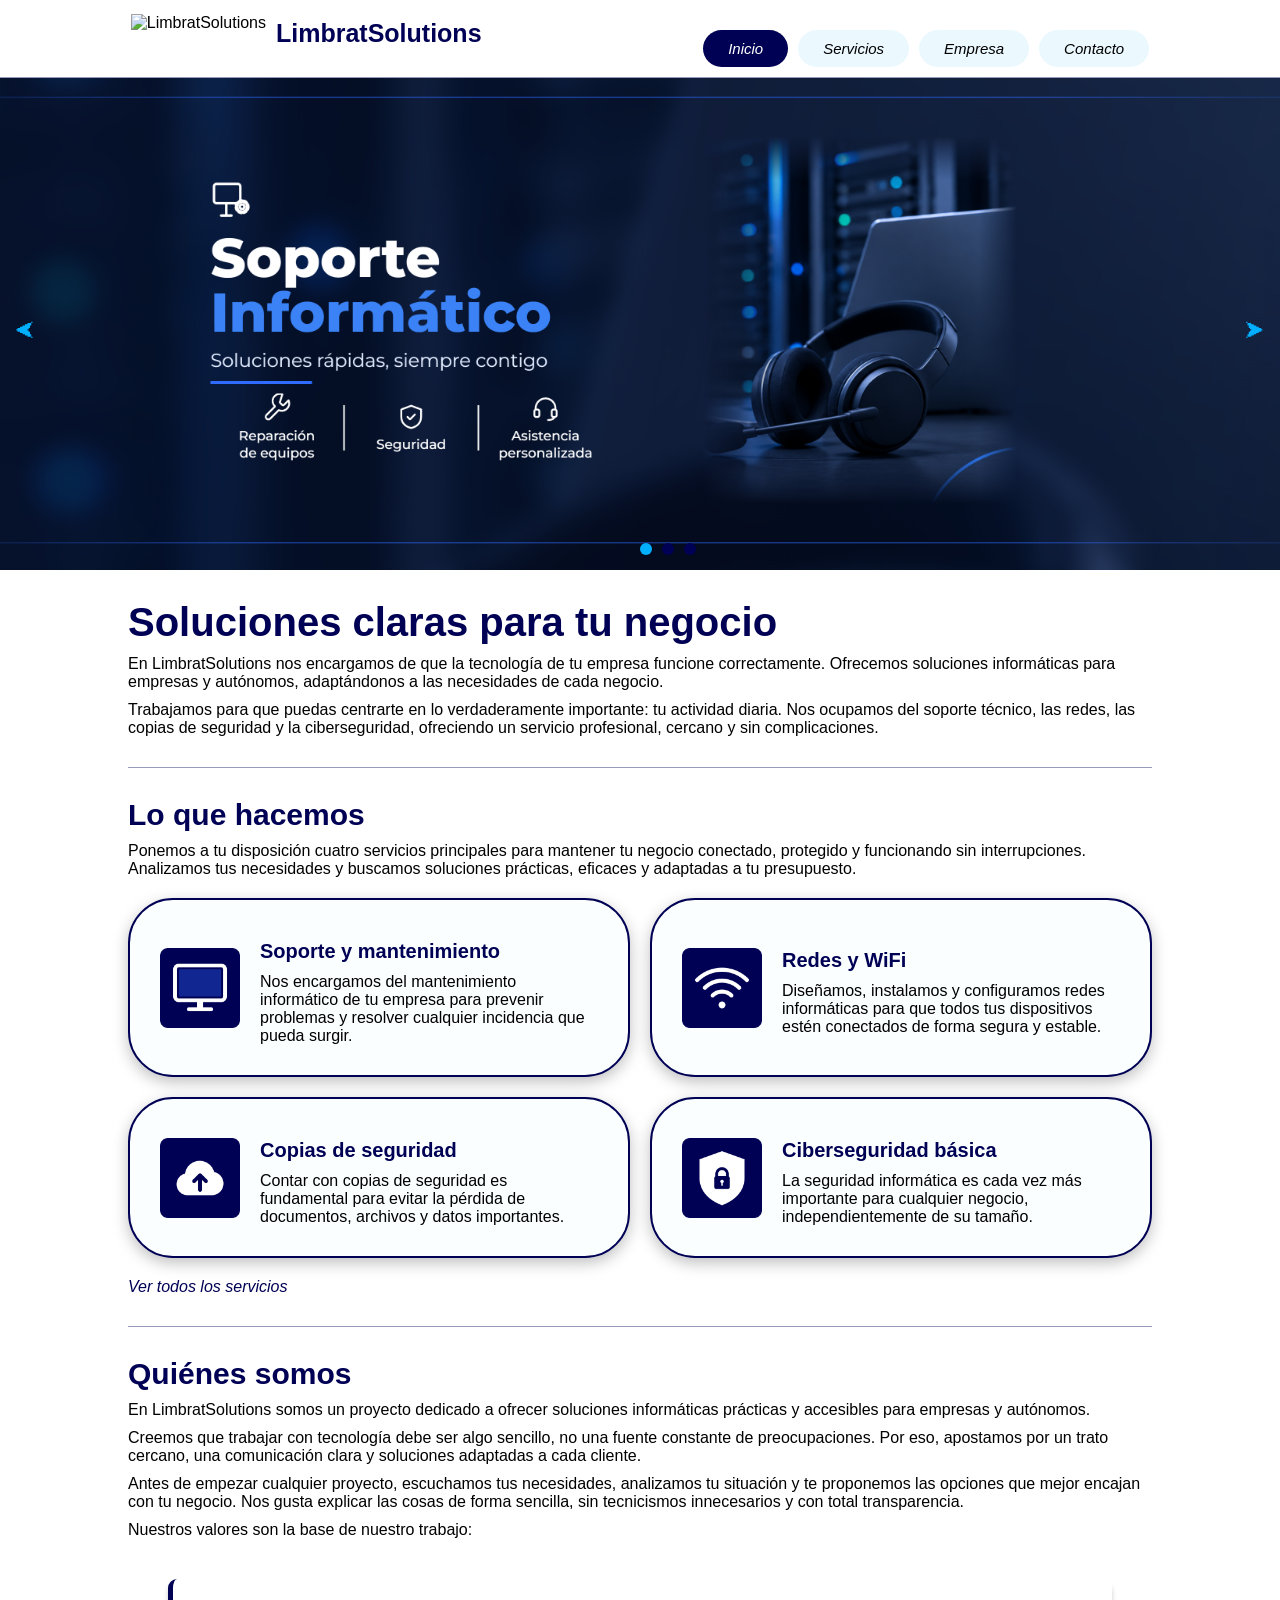
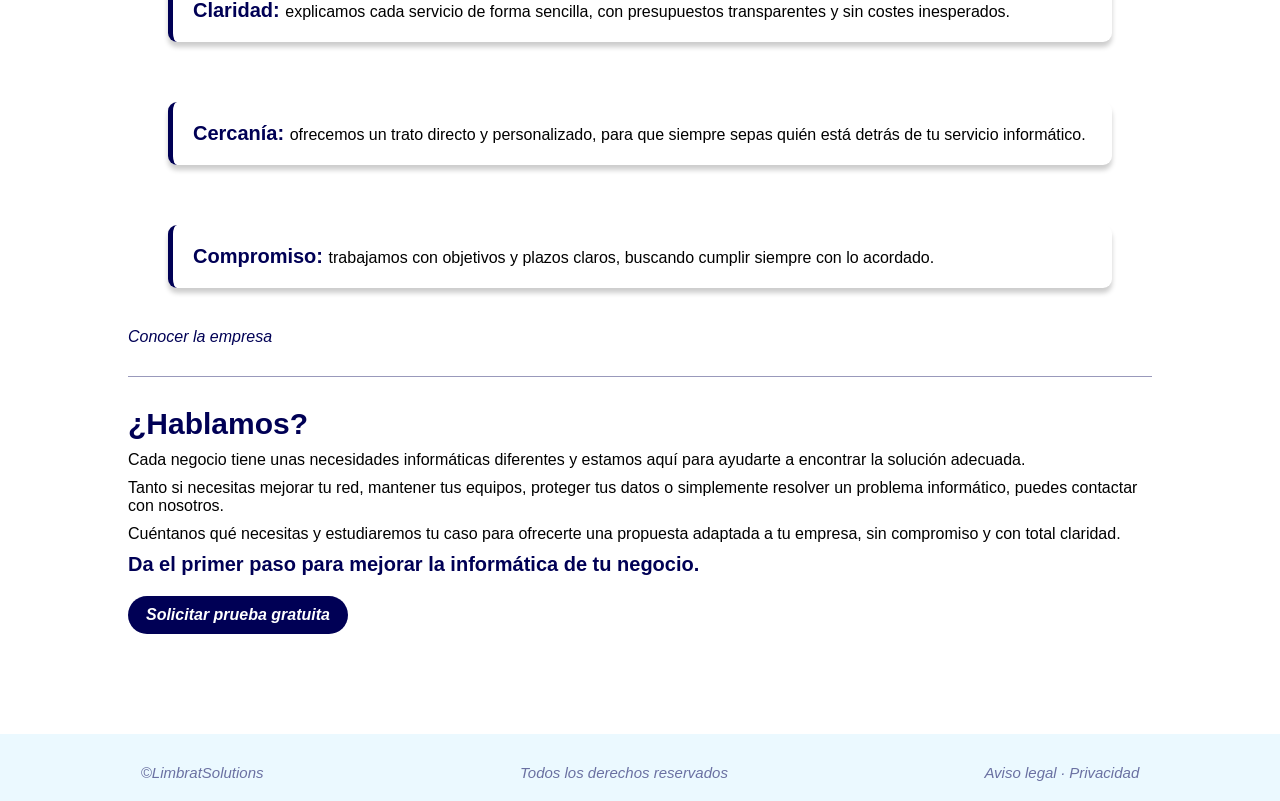
==== frontend/index.html @ a8c1d56c "Rename Index.html to index.html" ====
<!DOCTYPE html>
<html lang="en">
<head>
    <meta charset="UTF-8">
    <meta name="viewport" content="width=device-width, initial-scale=1.0">
    <title>LimbratSolutions</title>
    <link rel="icon" href="public/imagenes/logo2.png">

    <link rel="stylesheet" href="src/css/estructura.css">
    <link rel="stylesheet" href="src/css/inicio.css">

    <script src="src/js/carrusel.js" defer></script>
    <script src="src/js/menu.js" defer></script>
</head>

<body>
    <!--Menu de paginas-->
    <header class="menu">
        
        <div class="empresa">
            <img src="public/imagenes/logo.png" alt="LimbratSolutions">
            <h2>LimbratSolutions</h2>
        </div>
        <nav class="paginas">
            <a href="index.html">Inicio</a>
            <a href="src/pages/Servicios.html">Servicios</a>
            <a href="src/pages/Empresa.html">Empresa</a>
            <a href="src/pages/Contacto.html">Contacto</a>
        </nav>
    </header>

    <!--Carrusel de imagenes-->
    <div class="carrusel">
        <div class="carrusel-imagenes">
            <img src="public/imagenes/Carrusel 1.png" class="activa">
            <img src="public/imagenes/Carrusel 2.png">
            <img src="public/imagenes/Carrusel 3.png">
        </div>

        <button class="anterior">⮜</button>
        <button class="siguiente">⮞</button>

        <div class="indicadores">
            <span class="activo"></span>
            <span></span>
            <span></span>
        </div>
    </div>

    <!--Introducion-->
    <div class="introduccion">
        <h1>Soluciones claras para tu negocio</h1>
        <p>En LimbratSolutions nos encargamos de que la tecnología de tu empresa funcione correctamente. Ofrecemos soluciones informáticas para empresas y autónomos, adaptándonos a las necesidades de cada negocio.</p>
        <p>Trabajamos para que puedas centrarte en lo verdaderamente importante: tu actividad diaria. Nos ocupamos del soporte técnico, las redes, las copias de seguridad y la ciberseguridad, ofreciendo un servicio profesional, cercano y sin complicaciones.</p>
    </div>

    <!--Introducion a los servicios-->
    <div class="introServicios">
        <h2>Lo que hacemos</h2>
        <p>Ponemos a tu disposición cuatro servicios principales para mantener tu negocio conectado, protegido y funcionando sin interrupciones. Analizamos tus necesidades y buscamos soluciones prácticas, eficaces y adaptadas a tu presupuesto.</p>
        <div class="servicios">
            <div class="tarjeta">
                <img src="public/imagenes/monitor.png" alt="Soporte y mantenimiento">
                <div class="contenido">
                    <h3>Soporte y mantenimiento</h3>
                    <p>Nos encargamos del mantenimiento informático de tu empresa para prevenir problemas y resolver cualquier incidencia que pueda surgir.</p>
                </div>
            </div>
            <div class="tarjeta">
                <img src="public/imagenes/redes.png" alt="Redes y wifi">
                <div class="contenido">
                    <h3>Redes y WiFi</h3>
                    <p>Diseñamos, instalamos y configuramos redes informáticas para que todos tus dispositivos estén conectados de forma segura y estable.</p>
                </div>
            </div>
            <div class="tarjeta">
                <img src="public/imagenes/seguridad.png" alt="Copias de seguridad">
                <div class="contenido">
                    <h3>Copias de seguridad</h3>
                    <p>Contar con copias de seguridad es fundamental para evitar la pérdida de documentos, archivos y datos importantes.</p>
                </div>
            </div>
            <div class="tarjeta">
                <img src="public/imagenes/ciberseguridad.png" alt="CCiberseguridad básica">
                <div class="contenido">
                    <h3>Ciberseguridad básica</h3>
                    <p>La seguridad informática es cada vez más importante para cualquier negocio, independientemente de su tamaño.</p>
                </div>
            </div>
        </div>
        <a href="src/pages/servicios.html">Ver todos los servicios</a>
    </div>

    <!--Introducion a la empresa-->
    <div class="introEmpresa">
        <div>
            <h2>Quiénes somos</h2>
            <p>En LimbratSolutions somos un proyecto dedicado a ofrecer soluciones informáticas prácticas y accesibles para empresas y autónomos.</p>
            <p>Creemos que trabajar con tecnología debe ser algo sencillo, no una fuente constante de preocupaciones. Por eso, apostamos por un trato cercano, una comunicación clara y soluciones adaptadas a cada cliente.</p>
            <p>Antes de empezar cualquier proyecto, escuchamos tus necesidades, analizamos tu situación y te proponemos las opciones que mejor encajan con tu negocio. Nos gusta explicar las cosas de forma sencilla, sin tecnicismos innecesarios y con total transparencia.</p>
            <p>Nuestros valores son la base de nuestro trabajo:</p>
        </div>
        <ul class="cualidadesEmpresa">
            <li><b>Claridad: </b> explicamos cada servicio de forma sencilla, con presupuestos transparentes y sin costes inesperados.</li>
            <li><b>Cercanía: </b>ofrecemos un trato directo y personalizado, para que siempre sepas quién está detrás de tu servicio informático.</li>
            <li><b>Compromiso: </b>trabajamos con objetivos y plazos claros, buscando cumplir siempre con lo acordado.</li>
        </ul>
        <a href="src/pages/empresa.html">Conocer la empresa</a>
    </div>

    <!--Introducion al contaco-->
    <div class="introContacto">
        <h2>¿Hablamos?</h2>
        <p>Cada negocio tiene unas necesidades informáticas diferentes y estamos aquí para ayudarte a encontrar la solución adecuada.</p>
        <p>Tanto si necesitas mejorar tu red, mantener tus equipos, proteger tus datos o simplemente resolver un problema informático, puedes contactar con nosotros.</p>
        <p>Cuéntanos qué necesitas y estudiaremos tu caso para ofrecerte una propuesta adaptada a tu empresa, sin compromiso y con total claridad.</p>
        <p><b>Da el primer paso para mejorar la informática de tu negocio.</b></p>
        <a href="src/pages/contacto.html" class="contacto">Solicitar prueba gratuita</a>
    </div>

    <!--Pie de pagina-->
    <footer class="footer">
        <div class="seccion">
            <p>©LimbratSolutions</p>
            <p>Todos los derechos reservados</p>
            <p>
                <a href="src/pages/AvisoLegal.html">Aviso legal</a> ·
                <a href="src/pages/Privacidad.html">Privacidad</a>
            </p>
        </div>
    </footer>
</body>
</html>
---- frontend/src/css/estructura.css ----
/* General */
* {
    margin: 0;
    padding: 0;
    box-sizing: border-box;
    font-family: 'Segoe UI', Tahoma, Geneva, Verdana, sans-serif;
}
html {
    scroll-behavior: smooth;
}
body {
    min-height: 100vh;
    display: flex;
    flex-direction: column;
}
p {
    margin-top: 10px;
}
h1 {
    font-size: 40px;
    color: rgb(0, 0, 85);
    margin-bottom: 10px;
}
h2 {
    font-size: 30px;
    color: rgb(0, 0, 85);
    margin-bottom: 10px;
}
h3 {
    font-size: 20px;
    color: rgb(0, 0, 85);
    margin-top: 10px;
}
b {
    color: rgb(0, 0, 85);
    font-size: 20px;
}
a {
    text-decoration: none;
    font-style: oblique;
    color: rgba(0, 0, 85);
    margin-top: 20px;
}

/* Menu */
.menu {
    display: flex;
    justify-content: space-around;
    position: fixed;
    width: 100%;
    z-index: 1000;
    background-color: white;
    border-bottom: 1px solid rgba(0, 0, 85, 0.4);
    padding: 10px 20px;
}

/* Logo y nombre empresa */
.empresa {
    display: flex;
    align-items: center;
    gap: 10px;
}
.empresa img {
    height: 50px;
    width: auto;
}
.empresa h2 {
    color: rgb(0, 0, 85);
    font-size: 25px;
}

/* Paginas del menu */
.paginas {
    display: flex;
    align-items: center;
    gap: 10px;
}
.paginas a {
    display: block;
    font-size: 15px;
    text-decoration: none;
    color: black;
    padding: 10px 25px;
    background-color: rgba(0, 175, 255, 0.08);
    border-radius: 40px;
    transition: background-color 0.3s ease, color 0.3s ease;
}
.paginas a:hover, .paginas a.activo {
    background-color: rgb(0, 0, 85);
    color: white;
}

/* Footer */
.footer {
    background-color: rgba(0, 175, 255, 0.08);
    padding: 20px;
    margin-top: auto;
    font-size: 15px;
}
.seccion {
    display: flex;
    justify-content: space-around;
    gap: 15px;
}
.seccion p,.seccion a {
    color: rgba(0, 0, 85, 0.55);
    text-decoration: none;
    font-style: oblique;
}
.seccion a:hover {
    color: rgb(0, 0, 85);
}

/* ------------------------------- Tbalets ------------------------------- */
@media (max-width: 850px) {
    /* Menu */
    .menu {
        position:absolute;
        box-sizing: border-box;
        flex-direction: column;
        align-items: center;
        justify-content: center;
        gap: 10px;
        padding: 12px;
    }

    /* Logo centrado */
    .empresa {
        width: 100%;
        justify-content: center;
        margin: 0 auto;
    }
    .empresa img {
        height: 40px;
    }

    /* Navegacion pestañas debajo del logo */
    .paginas {
        display: grid;
        grid-template-columns: repeat(4, minmax(0, 1fr));
        width: 100%;
        gap: 5px;
    }
    .paginas a {
        display: flex;
        justify-content: center;
        align-items: center;
        box-sizing: border-box;
        margin: 0;
        text-align: center;
        white-space: nowrap;
    }
}

/* ------------------------------- Moviles ------------------------------- */
@media (max-width: 500px) {
    /* Generales */
    h1 {
        font-size: 30px;
    }
    h2 {
        font-size: 25px;
    }

    /* Contenedor menu */
    .menu {
        padding: 12px 20px;
    }
    .empresa h2 {
        font-size: 20px;
    }

    /* Navegacion pestañas en dos filas */
    .paginas {
        grid-template-columns: repeat(2, 1fr);
        gap: 10px;
    }

    /* Footer */
    .footer {
        padding: 15px 10px;
    }
    .seccion {
        flex-direction: column;
        text-align: center;
        font-size: 13px;
    }
}
---- frontend/src/css/inicio.css ----
/* Carrusel */
.carrusel {
    position: relative;
    width: 100%;
    height: 500px;
    margin-top: 70px;
    overflow: hidden;
}
.carrusel-imagenes {
    width: 100%;
    height: 100%;
}
.carrusel-imagenes img {
    width: 100%;
    height: 100%;
    object-fit: cover;
    display: none;
}
.carrusel-imagenes img.activa {
    display: block;
}

/* Flechas carrusel*/
.carrusel button {
    position: absolute;
    top: 50%;
    color: rgb(0, 175, 255);
    background: transparent;
    border: none;
    cursor: pointer;
    font-size: 20px;
}
.anterior {
    left: 15px;
}
.siguiente {
    right: 15px;
}

/* Indicadores */
.indicadores {
    position: absolute;
    bottom: 15px;
    left: 50%;
    display: flex;
    gap: 10px;
}
.indicadores span {
    width: 12px;
    height: 12px;
    background: rgb(0, 0, 85);
    border-radius: 50%;
    cursor: pointer;
}
.indicadores span.activo {
    background: rgb(0, 175, 255);
}

/* Introduccion */
.introduccion {
    width: 80%;
    margin: 0 auto;
    padding-top: 30px;
    padding-bottom: 30px;
    border-bottom: 1px solid rgb(0, 0, 85, 0.400);
}

/* Introduccion de servicios */
.introServicios {
    width: 80%;
    margin: 0 auto;
    padding-top: 30px;
    padding-bottom: 30px;
    border-bottom: 1px solid rgb(0, 0, 85, 0.400);
}
.servicios {
    display: grid;
    grid-template-columns: 1fr 1fr;
    margin: 0 auto;
    margin-top: 20px;
    margin-bottom: 20px;
    gap: 20px;
}
.tarjeta {
    padding: 30px;
    border: 2px solid rgb(0, 0, 85);
    background-color: rgba(0, 175, 255, 0.020);
    box-shadow: 0 5px 15px rgba(0, 0, 0, 0.25);
    border-radius: 5vh;
    display: flex;
    flex-direction: row;
    align-items: center;
    gap: 20px;
    transition: transform 0.3s ease;
}
.tarjeta:hover {
    transform: scale(1.05);
    border: 1px solid rgb(0, 175, 255, 0.600);
}
.tarjeta img {
    width: 80px;
}

/* Introduccion de la empresa */
.introEmpresa {
    width: 80%;
    margin: 0 auto;
    padding-top: 30px;
    padding-bottom: 30px;
    border-bottom: 1px solid rgb(0, 0, 85, 0.400);
}
.cualidadesEmpresa {
    list-style: none;
    display: flex;
    flex-direction: column;
    gap: 60px;
    padding: 20px;
    margin: 20px;
}
.cualidadesEmpresa li {
    padding: 20px;
    border-left: 5px solid rgb(0, 0, 85);
    box-shadow: 0 5px 5px rgba(0, 0, 0, 0.20);
    border-radius: 1vh;
    transition: transform 0.3s ease;
}
.cualidadesEmpresa li:hover {
    transform: scale(1.05);
    border-left: 5px solid rgb(0, 175, 255, 0.600);
}

/* Introduccion del contacto */
.introContacto {
    width: 80%;
    margin: 0 auto;
    padding-top: 30px;
    padding-bottom: 100px;
}
.introContacto a{
    display: block;
    font-style: oblique;
    text-decoration: none;
    text-align: center;
    width: 220px;
    color: white;
    font-weight: bold;
    padding: 10px;
    margin-top: 20px;
    background-color: rgb(0, 0, 85);
    border-radius:40px;
}

/* ------------------------------- Tablets ------------------------------- */
@media (max-width: 850px) {
    /* Carrusel */
    .carrusel {
        height: 300px;
        margin-top: 115px;
    }

    /* Servicios en una columna */
    .servicios {
        display:block;
    }
    .tarjeta {
        margin-bottom: 30px;
    }
}

/* ------------------------------- Moviles ------------------------------- */
@media (max-width: 500px) {
    /* Carrusel */
    .carrusel {
        height: 200px;
        margin-top: 170px;
    }  

    /* Servicios en una columna */
    .servicios {
        display:block;
    }
    .tarjeta {
        margin-bottom: 30px;
        padding: 20px;
    }

    /* cualidades en una columna */
    .cualidadesEmpresa {
        margin: 0;
        gap: 30px;
    }
}
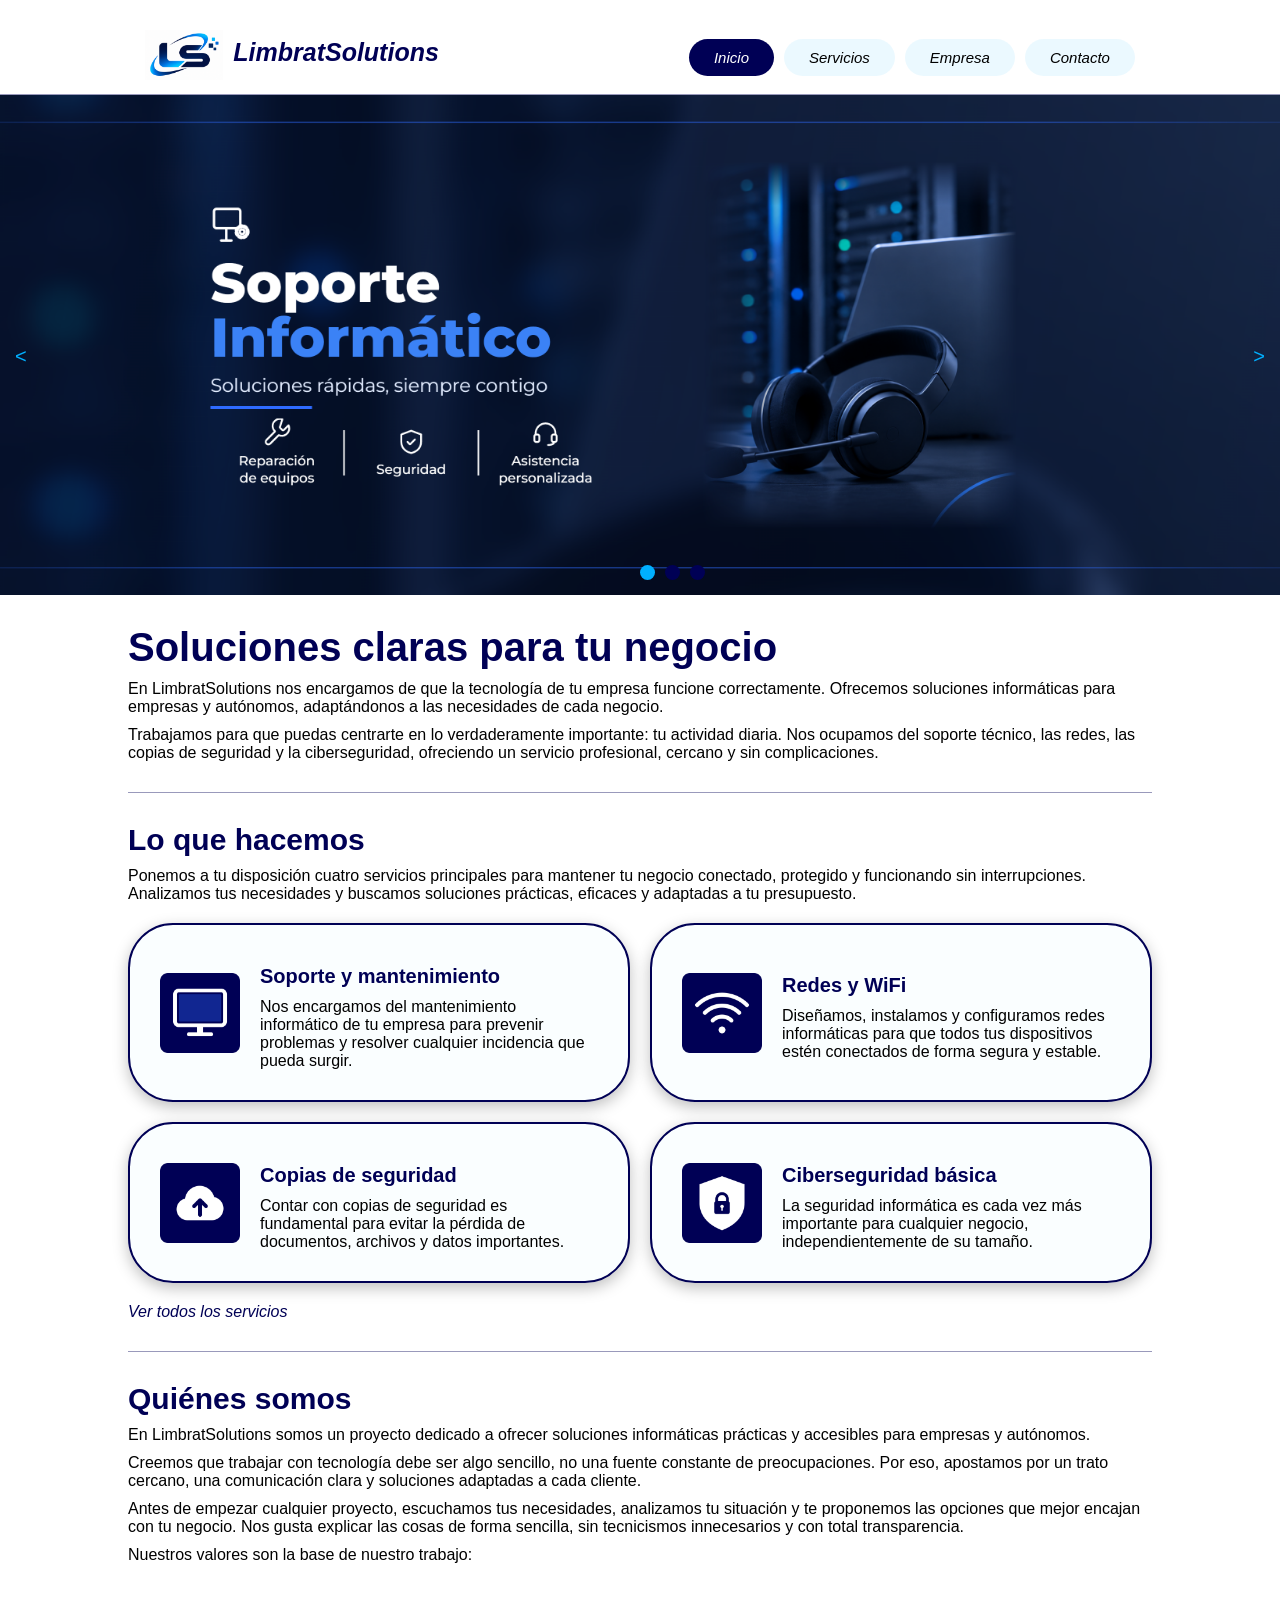
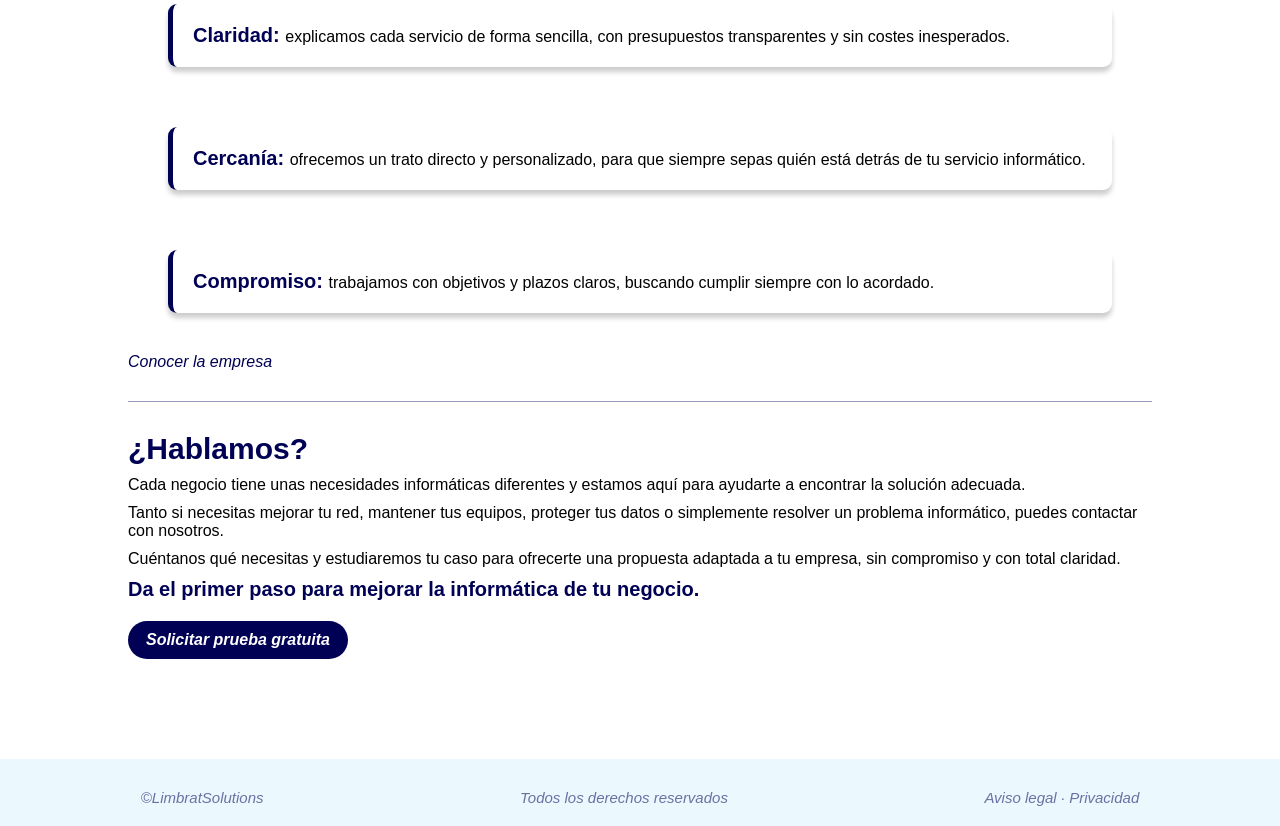
==== commit 976718f0: "Add files via upload" ====
--- a/frontend/index.html
+++ b/frontend/index.html
@@ -1,133 +1,132 @@
-<!DOCTYPE html>
-<html lang="en">
-<head>
-    <meta charset="UTF-8">
-    <meta name="viewport" content="width=device-width, initial-scale=1.0">
-    <title>LimbratSolutions</title>
-    <link rel="icon" href="public/imagenes/logo2.png">
-
-    <link rel="stylesheet" href="src/css/estructura.css">
-    <link rel="stylesheet" href="src/css/inicio.css">
-
-    <script src="src/js/carrusel.js" defer></script>
-    <script src="src/js/menu.js" defer></script>
-</head>
-
-<body>
-    <!--Menu de paginas-->
-    <header class="menu">
-        
-        <div class="empresa">
-            <img src="public/imagenes/logo.png" alt="LimbratSolutions">
-            <h2>LimbratSolutions</h2>
-        </div>
-        <nav class="paginas">
-            <a href="index.html">Inicio</a>
-            <a href="src/pages/Servicios.html">Servicios</a>
-            <a href="src/pages/Empresa.html">Empresa</a>
-            <a href="src/pages/Contacto.html">Contacto</a>
-        </nav>
-    </header>
-
-    <!--Carrusel de imagenes-->
-    <div class="carrusel">
-        <div class="carrusel-imagenes">
-            <img src="public/imagenes/Carrusel 1.png" class="activa">
-            <img src="public/imagenes/Carrusel 2.png">
-            <img src="public/imagenes/Carrusel 3.png">
-        </div>
-
-        <button class="anterior">⮜</button>
-        <button class="siguiente">⮞</button>
-
-        <div class="indicadores">
-            <span class="activo"></span>
-            <span></span>
-            <span></span>
-        </div>
-    </div>
-
-    <!--Introducion-->
-    <div class="introduccion">
-        <h1>Soluciones claras para tu negocio</h1>
-        <p>En LimbratSolutions nos encargamos de que la tecnología de tu empresa funcione correctamente. Ofrecemos soluciones informáticas para empresas y autónomos, adaptándonos a las necesidades de cada negocio.</p>
-        <p>Trabajamos para que puedas centrarte en lo verdaderamente importante: tu actividad diaria. Nos ocupamos del soporte técnico, las redes, las copias de seguridad y la ciberseguridad, ofreciendo un servicio profesional, cercano y sin complicaciones.</p>
-    </div>
-
-    <!--Introducion a los servicios-->
-    <div class="introServicios">
-        <h2>Lo que hacemos</h2>
-        <p>Ponemos a tu disposición cuatro servicios principales para mantener tu negocio conectado, protegido y funcionando sin interrupciones. Analizamos tus necesidades y buscamos soluciones prácticas, eficaces y adaptadas a tu presupuesto.</p>
-        <div class="servicios">
-            <div class="tarjeta">
-                <img src="public/imagenes/monitor.png" alt="Soporte y mantenimiento">
-                <div class="contenido">
-                    <h3>Soporte y mantenimiento</h3>
-                    <p>Nos encargamos del mantenimiento informático de tu empresa para prevenir problemas y resolver cualquier incidencia que pueda surgir.</p>
-                </div>
-            </div>
-            <div class="tarjeta">
-                <img src="public/imagenes/redes.png" alt="Redes y wifi">
-                <div class="contenido">
-                    <h3>Redes y WiFi</h3>
-                    <p>Diseñamos, instalamos y configuramos redes informáticas para que todos tus dispositivos estén conectados de forma segura y estable.</p>
-                </div>
-            </div>
-            <div class="tarjeta">
-                <img src="public/imagenes/seguridad.png" alt="Copias de seguridad">
-                <div class="contenido">
-                    <h3>Copias de seguridad</h3>
-                    <p>Contar con copias de seguridad es fundamental para evitar la pérdida de documentos, archivos y datos importantes.</p>
-                </div>
-            </div>
-            <div class="tarjeta">
-                <img src="public/imagenes/ciberseguridad.png" alt="CCiberseguridad básica">
-                <div class="contenido">
-                    <h3>Ciberseguridad básica</h3>
-                    <p>La seguridad informática es cada vez más importante para cualquier negocio, independientemente de su tamaño.</p>
-                </div>
-            </div>
-        </div>
-        <a href="src/pages/servicios.html">Ver todos los servicios</a>
-    </div>
-
-    <!--Introducion a la empresa-->
-    <div class="introEmpresa">
-        <div>
-            <h2>Quiénes somos</h2>
-            <p>En LimbratSolutions somos un proyecto dedicado a ofrecer soluciones informáticas prácticas y accesibles para empresas y autónomos.</p>
-            <p>Creemos que trabajar con tecnología debe ser algo sencillo, no una fuente constante de preocupaciones. Por eso, apostamos por un trato cercano, una comunicación clara y soluciones adaptadas a cada cliente.</p>
-            <p>Antes de empezar cualquier proyecto, escuchamos tus necesidades, analizamos tu situación y te proponemos las opciones que mejor encajan con tu negocio. Nos gusta explicar las cosas de forma sencilla, sin tecnicismos innecesarios y con total transparencia.</p>
-            <p>Nuestros valores son la base de nuestro trabajo:</p>
-        </div>
-        <ul class="cualidadesEmpresa">
-            <li><b>Claridad: </b> explicamos cada servicio de forma sencilla, con presupuestos transparentes y sin costes inesperados.</li>
-            <li><b>Cercanía: </b>ofrecemos un trato directo y personalizado, para que siempre sepas quién está detrás de tu servicio informático.</li>
-            <li><b>Compromiso: </b>trabajamos con objetivos y plazos claros, buscando cumplir siempre con lo acordado.</li>
-        </ul>
-        <a href="src/pages/empresa.html">Conocer la empresa</a>
-    </div>
-
-    <!--Introducion al contaco-->
-    <div class="introContacto">
-        <h2>¿Hablamos?</h2>
-        <p>Cada negocio tiene unas necesidades informáticas diferentes y estamos aquí para ayudarte a encontrar la solución adecuada.</p>
-        <p>Tanto si necesitas mejorar tu red, mantener tus equipos, proteger tus datos o simplemente resolver un problema informático, puedes contactar con nosotros.</p>
-        <p>Cuéntanos qué necesitas y estudiaremos tu caso para ofrecerte una propuesta adaptada a tu empresa, sin compromiso y con total claridad.</p>
-        <p><b>Da el primer paso para mejorar la informática de tu negocio.</b></p>
-        <a href="src/pages/contacto.html" class="contacto">Solicitar prueba gratuita</a>
-    </div>
-
-    <!--Pie de pagina-->
-    <footer class="footer">
-        <div class="seccion">
-            <p>©LimbratSolutions</p>
-            <p>Todos los derechos reservados</p>
-            <p>
-                <a href="src/pages/AvisoLegal.html">Aviso legal</a> ·
-                <a href="src/pages/Privacidad.html">Privacidad</a>
-            </p>
-        </div>
-    </footer>
-</body>
-</html>
+<!DOCTYPE html>
+<html lang="en">
+<head>
+    <meta charset="UTF-8">
+    <meta name="viewport" content="width=device-width, initial-scale=1.0">
+    <title>LimbratSolutions</title>
+    <link rel="icon" href="public/imagenes/logo2.png">
+
+    <link rel="stylesheet" href="src/css/estructura.css">
+    <link rel="stylesheet" href="src/css/index.css">
+
+    <script src="src/js/carrusel.js" defer></script>
+    <script src="src/js/menu.js" defer></script>
+</head>
+
+<body>
+    <!--Menu de paginas-->
+    <header class="menu">
+        <div class="empresa">
+            <a href="index.html"><img src="public/imagenes/logo.png" alt="LimbratSolutions"></a>
+            <a href="index.html"><h2>LimbratSolutions</h2></a>
+        </div>
+        <nav class="paginas">
+            <a href="index.html">Inicio</a>
+            <a href="src/pages/Servicios.html">Servicios</a>
+            <a href="src/pages/Empresa.html">Empresa</a>
+            <a href="src/pages/Contacto.html">Contacto</a>
+        </nav>
+    </header>
+
+    <!--Carrusel de imagenes-->
+    <div class="carrusel">
+        <div class="carrusel-imagenes">
+            <img src="public/imagenes/Carrusel 1.png" class="activa">
+            <img src="public/imagenes/Carrusel 2.png">
+            <img src="public/imagenes/Carrusel 3.png">
+        </div>
+
+        <button class="anterior"><</button>
+        <button class="siguiente">></button>
+
+        <div class="indicadores">
+            <span class="activo"></span>
+            <span></span>
+            <span></span>
+        </div>
+    </div>
+
+    <!--Introducion-->
+    <div class="introduccion">
+        <h1>Soluciones claras para tu negocio</h1>
+        <p>En LimbratSolutions nos encargamos de que la tecnología de tu empresa funcione correctamente. Ofrecemos soluciones informáticas para empresas y autónomos, adaptándonos a las necesidades de cada negocio.</p>
+        <p>Trabajamos para que puedas centrarte en lo verdaderamente importante: tu actividad diaria. Nos ocupamos del soporte técnico, las redes, las copias de seguridad y la ciberseguridad, ofreciendo un servicio profesional, cercano y sin complicaciones.</p>
+    </div>
+
+    <!--Introducion a los servicios-->
+    <div class="introServicios">
+        <h2>Lo que hacemos</h2>
+        <p>Ponemos a tu disposición cuatro servicios principales para mantener tu negocio conectado, protegido y funcionando sin interrupciones. Analizamos tus necesidades y buscamos soluciones prácticas, eficaces y adaptadas a tu presupuesto.</p>
+        <div class="servicios">
+            <div class="tarjeta">
+                <img src="public/imagenes/monitor.png" alt="Soporte y mantenimiento">
+                <div class="contenido">
+                    <h3>Soporte y mantenimiento</h3>
+                    <p>Nos encargamos del mantenimiento informático de tu empresa para prevenir problemas y resolver cualquier incidencia que pueda surgir.</p>
+                </div>
+            </div>
+            <div class="tarjeta">
+                <img src="public/imagenes/redes.png" alt="Redes y wifi">
+                <div class="contenido">
+                    <h3>Redes y WiFi</h3>
+                    <p>Diseñamos, instalamos y configuramos redes informáticas para que todos tus dispositivos estén conectados de forma segura y estable.</p>
+                </div>
+            </div>
+            <div class="tarjeta">
+                <img src="public/imagenes/seguridad.png" alt="Copias de seguridad">
+                <div class="contenido">
+                    <h3>Copias de seguridad</h3>
+                    <p>Contar con copias de seguridad es fundamental para evitar la pérdida de documentos, archivos y datos importantes.</p>
+                </div>
+            </div>
+            <div class="tarjeta">
+                <img src="public/imagenes/ciberseguridad.png" alt="CCiberseguridad básica">
+                <div class="contenido">
+                    <h3>Ciberseguridad básica</h3>
+                    <p>La seguridad informática es cada vez más importante para cualquier negocio, independientemente de su tamaño.</p>
+                </div>
+            </div>
+        </div>
+        <a href="src/pages/Servicios.html">Ver todos los servicios</a>
+    </div>
+
+    <!--Introducion a la empresa-->
+    <div class="introEmpresa">
+        <div>
+            <h2>Quiénes somos</h2>
+            <p>En LimbratSolutions somos un proyecto dedicado a ofrecer soluciones informáticas prácticas y accesibles para empresas y autónomos.</p>
+            <p>Creemos que trabajar con tecnología debe ser algo sencillo, no una fuente constante de preocupaciones. Por eso, apostamos por un trato cercano, una comunicación clara y soluciones adaptadas a cada cliente.</p>
+            <p>Antes de empezar cualquier proyecto, escuchamos tus necesidades, analizamos tu situación y te proponemos las opciones que mejor encajan con tu negocio. Nos gusta explicar las cosas de forma sencilla, sin tecnicismos innecesarios y con total transparencia.</p>
+            <p>Nuestros valores son la base de nuestro trabajo:</p>
+        </div>
+        <ul class="cualidadesEmpresa">
+            <li><b>Claridad: </b> explicamos cada servicio de forma sencilla, con presupuestos transparentes y sin costes inesperados.</li>
+            <li><b>Cercanía: </b>ofrecemos un trato directo y personalizado, para que siempre sepas quién está detrás de tu servicio informático.</li>
+            <li><b>Compromiso: </b>trabajamos con objetivos y plazos claros, buscando cumplir siempre con lo acordado.</li>
+        </ul>
+        <a href="src/pages/Empresa.html">Conocer la empresa</a>
+    </div>
+
+    <!--Introducion al contaco-->
+    <div class="introContacto">
+        <h2>¿Hablamos?</h2>
+        <p>Cada negocio tiene unas necesidades informáticas diferentes y estamos aquí para ayudarte a encontrar la solución adecuada.</p>
+        <p>Tanto si necesitas mejorar tu red, mantener tus equipos, proteger tus datos o simplemente resolver un problema informático, puedes contactar con nosotros.</p>
+        <p>Cuéntanos qué necesitas y estudiaremos tu caso para ofrecerte una propuesta adaptada a tu empresa, sin compromiso y con total claridad.</p>
+        <p><b>Da el primer paso para mejorar la informática de tu negocio.</b></p>
+        <a href="src/pages/Contacto.html" class="contacto">Solicitar prueba gratuita</a>
+    </div>
+
+    <!--Pie de pagina-->
+    <footer class="footer">
+        <div class="seccion">
+            <p>©LimbratSolutions</p>
+            <p>Todos los derechos reservados</p>
+            <p>
+                <a href="src/pages/AvisoLegal.html">Aviso legal</a> ·
+                <a href="src/pages/Privacidad.html">Privacidad</a>
+            </p>
+        </div>
+    </footer>
+</body>
+</html>
--- a/frontend/src/css/estructura.css
+++ b/frontend/src/css/estructura.css
@@ -1,188 +1,188 @@
-/* General */
-* {
-    margin: 0;
-    padding: 0;
-    box-sizing: border-box;
-    font-family: 'Segoe UI', Tahoma, Geneva, Verdana, sans-serif;
-}
-html {
-    scroll-behavior: smooth;
-}
-body {
-    min-height: 100vh;
-    display: flex;
-    flex-direction: column;
-}
-p {
-    margin-top: 10px;
-}
-h1 {
-    font-size: 40px;
-    color: rgb(0, 0, 85);
-    margin-bottom: 10px;
-}
-h2 {
-    font-size: 30px;
-    color: rgb(0, 0, 85);
-    margin-bottom: 10px;
-}
-h3 {
-    font-size: 20px;
-    color: rgb(0, 0, 85);
-    margin-top: 10px;
-}
-b {
-    color: rgb(0, 0, 85);
-    font-size: 20px;
-}
-a {
-    text-decoration: none;
-    font-style: oblique;
-    color: rgba(0, 0, 85);
-    margin-top: 20px;
-}
-
-/* Menu */
-.menu {
-    display: flex;
-    justify-content: space-around;
-    position: fixed;
-    width: 100%;
-    z-index: 1000;
-    background-color: white;
-    border-bottom: 1px solid rgba(0, 0, 85, 0.4);
-    padding: 10px 20px;
-}
-
-/* Logo y nombre empresa */
-.empresa {
-    display: flex;
-    align-items: center;
-    gap: 10px;
-}
-.empresa img {
-    height: 50px;
-    width: auto;
-}
-.empresa h2 {
-    color: rgb(0, 0, 85);
-    font-size: 25px;
-}
-
-/* Paginas del menu */
-.paginas {
-    display: flex;
-    align-items: center;
-    gap: 10px;
-}
-.paginas a {
-    display: block;
-    font-size: 15px;
-    text-decoration: none;
-    color: black;
-    padding: 10px 25px;
-    background-color: rgba(0, 175, 255, 0.08);
-    border-radius: 40px;
-    transition: background-color 0.3s ease, color 0.3s ease;
-}
-.paginas a:hover, .paginas a.activo {
-    background-color: rgb(0, 0, 85);
-    color: white;
-}
-
-/* Footer */
-.footer {
-    background-color: rgba(0, 175, 255, 0.08);
-    padding: 20px;
-    margin-top: auto;
-    font-size: 15px;
-}
-.seccion {
-    display: flex;
-    justify-content: space-around;
-    gap: 15px;
-}
-.seccion p,.seccion a {
-    color: rgba(0, 0, 85, 0.55);
-    text-decoration: none;
-    font-style: oblique;
-}
-.seccion a:hover {
-    color: rgb(0, 0, 85);
-}
-
-/* ------------------------------- Tbalets ------------------------------- */
-@media (max-width: 850px) {
-    /* Menu */
-    .menu {
-        position:absolute;
-        box-sizing: border-box;
-        flex-direction: column;
-        align-items: center;
-        justify-content: center;
-        gap: 10px;
-        padding: 12px;
-    }
-
-    /* Logo centrado */
-    .empresa {
-        width: 100%;
-        justify-content: center;
-        margin: 0 auto;
-    }
-    .empresa img {
-        height: 40px;
-    }
-
-    /* Navegacion pestañas debajo del logo */
-    .paginas {
-        display: grid;
-        grid-template-columns: repeat(4, minmax(0, 1fr));
-        width: 100%;
-        gap: 5px;
-    }
-    .paginas a {
-        display: flex;
-        justify-content: center;
-        align-items: center;
-        box-sizing: border-box;
-        margin: 0;
-        text-align: center;
-        white-space: nowrap;
-    }
-}
-
-/* ------------------------------- Moviles ------------------------------- */
-@media (max-width: 500px) {
-    /* Generales */
-    h1 {
-        font-size: 30px;
-    }
-    h2 {
-        font-size: 25px;
-    }
-
-    /* Contenedor menu */
-    .menu {
-        padding: 12px 20px;
-    }
-    .empresa h2 {
-        font-size: 20px;
-    }
-
-    /* Navegacion pestañas en dos filas */
-    .paginas {
-        grid-template-columns: repeat(2, 1fr);
-        gap: 10px;
-    }
-
-    /* Footer */
-    .footer {
-        padding: 15px 10px;
-    }
-    .seccion {
-        flex-direction: column;
-        text-align: center;
-        font-size: 13px;
-    }
-}
+/* General */
+* {
+    margin: 0;
+    padding: 0;
+    box-sizing: border-box;
+    font-family: 'Segoe UI', Tahoma, Geneva, Verdana, sans-serif;
+}
+html {
+    scroll-behavior: smooth;
+}
+body {
+    min-height: 100vh;
+    display: flex;
+    flex-direction: column;
+}
+p {
+    margin-top: 10px;
+}
+h1 {
+    font-size: 40px;
+    color: rgb(0, 0, 85);
+    margin-bottom: 10px;
+}
+h2 {
+    font-size: 30px;
+    color: rgb(0, 0, 85);
+    margin-bottom: 10px;
+}
+h3 {
+    font-size: 20px;
+    color: rgb(0, 0, 85);
+    margin-top: 10px;
+}
+b {
+    color: rgb(0, 0, 85);
+    font-size: 20px;
+}
+a {
+    text-decoration: none;
+    font-style: oblique;
+    color: rgba(0, 0, 85);
+    margin-top: 20px;
+}
+
+/* Menu */
+.menu {
+    display: flex;
+    justify-content: space-around;
+    position: fixed;
+    width: 100%;
+    z-index: 1000;
+    background-color: white;
+    border-bottom: 1px solid rgba(0, 0, 85, 0.4);
+    padding: 10px 20px;
+}
+
+/* Logo y nombre empresa */
+.empresa {
+    display: flex;
+    align-items: center;
+    gap: 10px;
+}
+.empresa img {
+    height: 50px;
+    width: auto;
+}
+.empresa h2 {
+    color: rgb(0, 0, 85);
+    font-size: 25px;
+}
+
+/* Paginas del menu */
+.paginas {
+    display: flex;
+    align-items: center;
+    gap: 10px;
+}
+.paginas a {
+    display: block;
+    font-size: 15px;
+    text-decoration: none;
+    color: black;
+    padding: 10px 25px;
+    background-color: rgba(0, 175, 255, 0.08);
+    border-radius: 40px;
+    transition: background-color 0.3s ease, color 0.3s ease;
+}
+.paginas a:hover, .paginas a.activo {
+    background-color: rgb(0, 0, 85);
+    color: white;
+}
+
+/* Footer */
+.footer {
+    background-color: rgba(0, 175, 255, 0.08);
+    padding: 20px;
+    margin-top: auto;
+    font-size: 15px;
+}
+.seccion {
+    display: flex;
+    justify-content: space-around;
+    gap: 15px;
+}
+.seccion p,.seccion a {
+    color: rgba(0, 0, 85, 0.55);
+    text-decoration: none;
+    font-style: oblique;
+}
+.seccion a:hover {
+    color: rgb(0, 0, 85);
+}
+
+/* ------------------------------- Tbalets ------------------------------- */
+@media (max-width: 850px) {
+    /* Menu */
+    .menu {
+        position:absolute;
+        box-sizing: border-box;
+        flex-direction: column;
+        align-items: center;
+        justify-content: center;
+        gap: 10px;
+        padding: 12px;
+    }
+
+    /* Logo centrado */
+    .empresa {
+        width: 100%;
+        justify-content: center;
+        margin: 0 auto;
+    }
+    .empresa img {
+        height: 40px;
+    }
+
+    /* Navegacion pestañas debajo del logo */
+    .paginas {
+        display: grid;
+        grid-template-columns: repeat(4, minmax(0, 1fr));
+        width: 100%;
+        gap: 5px;
+    }
+    .paginas a {
+        display: flex;
+        justify-content: center;
+        align-items: center;
+        box-sizing: border-box;
+        margin: 0;
+        text-align: center;
+        white-space: nowrap;
+    }
+}
+
+/* ------------------------------- Moviles ------------------------------- */
+@media (max-width: 500px) {
+    /* Generales */
+    h1 {
+        font-size: 30px;
+    }
+    h2 {
+        font-size: 25px;
+    }
+
+    /* Contenedor menu */
+    .menu {
+        padding: 12px 20px;
+    }
+    .empresa h2 {
+        font-size: 20px;
+    }
+
+    /* Navegacion pestañas en dos filas */
+    .paginas {
+        grid-template-columns: repeat(2, 1fr);
+        gap: 10px;
+    }
+
+    /* Footer */
+    .footer {
+        padding: 15px 10px;
+    }
+    .seccion {
+        flex-direction: column;
+        text-align: center;
+        font-size: 13px;
+    }
+}
--- a/frontend/src/css/index.css
+++ b/frontend/src/css/index.css
@@ -0,0 +1,196 @@
+/* Carrusel */
+.carrusel {
+    position: relative;
+    width: 100%;
+    height: 500px;
+    margin-top: 95px;
+    overflow: hidden;
+}
+.carrusel-imagenes {
+    width: 100%;
+    height: 100%;
+}
+.carrusel-imagenes img {
+    width: 100%;
+    height: 100%;
+    object-fit: cover;
+    display: none;
+}
+.carrusel-imagenes img.activa {
+    display: block;
+}
+
+/* Flechas carrusel*/
+.carrusel button {
+    position: absolute;
+    top: 50%;
+    color: rgb(0, 175, 255);
+    background: transparent;
+    border: none;
+    cursor: pointer;
+    font-size: 20px;
+}
+.anterior {
+    left: 15px;
+}
+.siguiente {
+    right: 15px;
+}
+
+/* Indicadores */
+.indicadores {
+    position: absolute;
+    bottom: 15px;
+    left: 50%;
+    display: flex;
+    gap: 10px;
+}
+.indicadores span {
+    width: 15px;
+    height: 15px;
+    background: rgb(0, 0, 85);
+    border-radius: 50%;
+    cursor: pointer;
+}
+.indicadores span.activo {
+    background: rgb(0, 175, 255);
+}
+
+/* Introduccion */
+.introduccion {
+    width: 80%;
+    margin: 0 auto;
+    padding-top: 30px;
+    padding-bottom: 30px;
+    border-bottom: 1px solid rgb(0, 0, 85, 0.400);
+}
+
+/* Introduccion de servicios */
+.introServicios {
+    width: 80%;
+    margin: 0 auto;
+    padding-top: 30px;
+    padding-bottom: 30px;
+    border-bottom: 1px solid rgb(0, 0, 85, 0.400);
+}
+.servicios {
+    display: grid;
+    grid-template-columns: 1fr 1fr;
+    margin: 0 auto;
+    margin-top: 20px;
+    margin-bottom: 20px;
+    gap: 20px;
+}
+.tarjeta {
+    padding: 30px;
+    border: 2px solid rgb(0, 0, 85);
+    background-color: rgba(0, 175, 255, 0.020);
+    box-shadow: 0 5px 15px rgba(0, 0, 0, 0.25);
+    border-radius: 5vh;
+    display: flex;
+    flex-direction: row;
+    align-items: center;
+    gap: 20px;
+    transition: transform 0.3s ease;
+}
+.tarjeta:hover {
+    transform: scale(1.05);
+    border: 1px solid rgb(0, 175, 255, 0.600);
+}
+.tarjeta img {
+    width: 80px;
+}
+
+/* Introduccion de la empresa */
+.introEmpresa {
+    width: 80%;
+    margin: 0 auto;
+    padding-top: 30px;
+    padding-bottom: 30px;
+    border-bottom: 1px solid rgb(0, 0, 85, 0.400);
+}
+.cualidadesEmpresa {
+    list-style: none;
+    display: flex;
+    flex-direction: column;
+    gap: 60px;
+    padding: 20px;
+    margin: 20px;
+}
+.cualidadesEmpresa li {
+    padding: 20px;
+    border-left: 5px solid rgb(0, 0, 85);
+    box-shadow: 0 5px 5px rgba(0, 0, 0, 0.20);
+    border-radius: 1vh;
+    transition: transform 0.3s ease;
+}
+.cualidadesEmpresa li:hover {
+    transform: scale(1.05);
+    border-left: 5px solid rgb(0, 175, 255, 0.600);
+}
+
+/* Introduccion del contacto */
+.introContacto {
+    width: 80%;
+    margin: 0 auto;
+    padding-top: 30px;
+    padding-bottom: 100px;
+}
+.introContacto a{
+    display: block;
+    font-style: oblique;
+    text-decoration: none;
+    text-align: center;
+    width: 220px;
+    color: white;
+    font-weight: bold;
+    padding: 10px;
+    margin-top: 20px;
+    background-color: rgb(0, 0, 85);
+    border-radius:40px;
+}
+
+/* ------------------------------- Tablets ------------------------------- */
+@media (max-width: 850px) {
+    /* Carrusel */
+    .carrusel {
+        height: 300px;
+        margin-top: 115px;
+    }
+
+    /* Servicios en una columna */
+    .servicios {
+        display:block;
+    }
+    .tarjeta {
+        margin-bottom: 30px;
+    }
+}
+
+/* ------------------------------- Moviles ------------------------------- */
+@media (max-width: 500px) {
+    /* Carrusel */
+    .carrusel {
+        height: 200px;
+        margin-top: 170px;
+    }  
+    .indicadores span {
+        width: 8px;
+        height: 8px;
+    }
+
+    /* Servicios en una columna */
+    .servicios {
+        display:block;
+    }
+    .tarjeta {
+        margin-bottom: 30px;
+        padding: 20px;
+    }
+
+    /* cualidades en una columna */
+    .cualidadesEmpresa {
+        margin: 0;
+        gap: 30px;
+    }
+}
